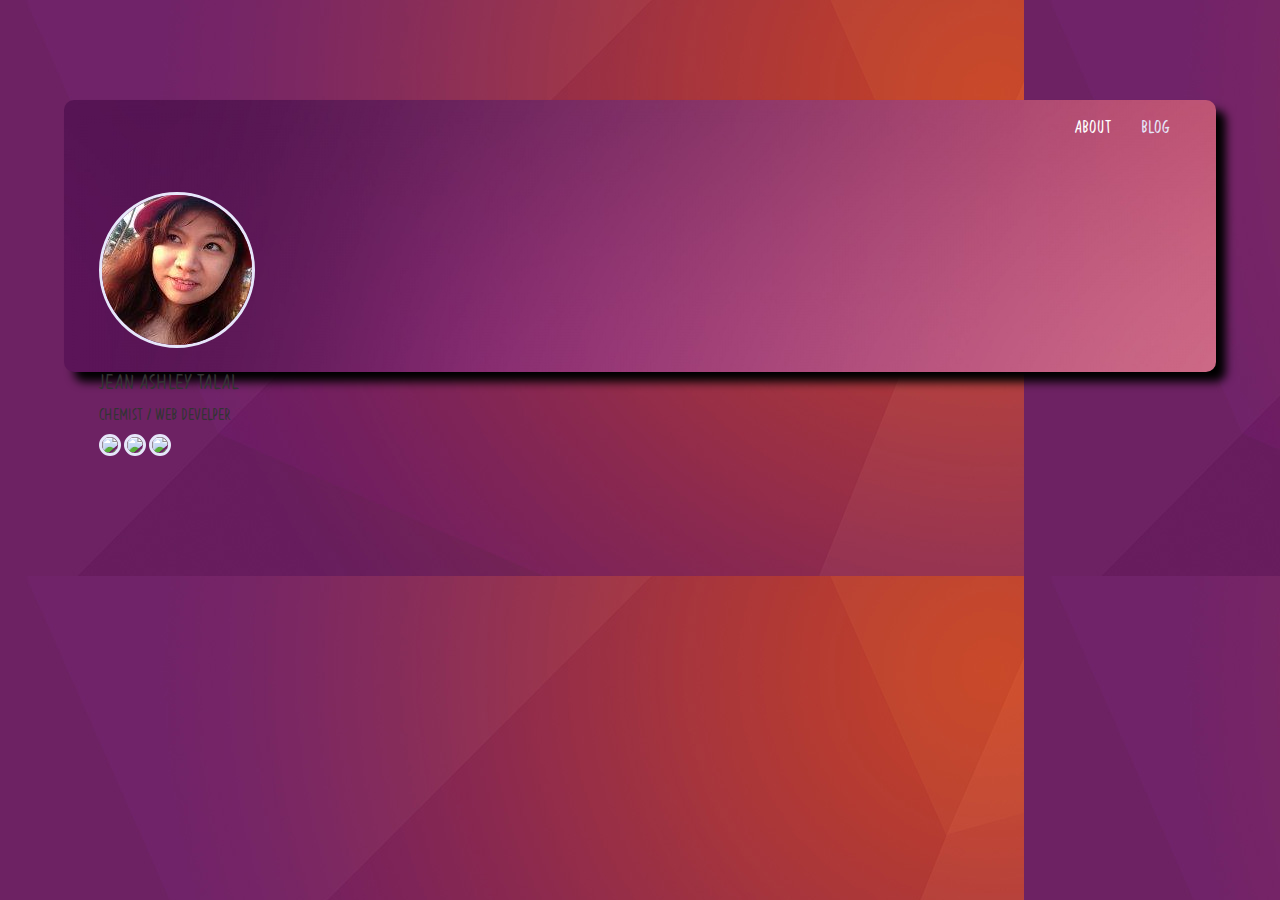
==== portfolio_home.html @ 27cafbb3 "webdev portfolio" ====
<!DOCTYPE html>
<html lang="en">
<head>

	<meta charset="utf-8">
	<meta name="viewport" content="width=device-width, initial-scale=1.0, maximum-scale=1.0">
	<meta http-equiv="X-UA-Compatible" content="IE=Edge">

	<title>Jean Talal > Portfolio</title>

	<!-- Bootstrap -->
	<link rel="stylesheet" type="text/css" href="bootstrap-3.3.7-dist/css/bootstrap.min.css">

	<!-- Import custom css -->
	<link rel="stylesheet" type="text/css" href="css/portfolio_home.css">

	<!-- favicon -->
	<link rel="shortcut icon" href="favicon.ico" type="image/x-icon">
	<link rel="icon" href="favicon.ico" type="image/x-icon">

</head>
<body>
	<div class="container">
		<header>
			<nav class="navbar navbar-transparent">
			  	<div class="container-fluid">
			    <!-- Brand and toggle get grouped for better mobile display -->
				    <div class="navbar-header">
				      <button type="button" class="navbar-toggle collapsed" data-toggle="collapse" data-target="#bs-example-navbar-collapse-1" aria-expanded="false">
				        <span class="sr-only">Toggle navigation</span>
				        <span class="icon-bar"></span>
				        <span class="icon-bar"></span>
				        <span class="icon-bar"></span>
				      </button>
				      <a class="navbar-brand" href="#"></a>
				    </div>

			    <!-- Collect the nav links, forms, and other content for toggling -->
				    <div class="collapse navbar-collapse" id="bs-example-navbar-collapse-1">
				      <ul class="nav navbar-nav navbar-right">
				        <li><a href="index3.html" target="_blank" style="color: white;">About</a></li>
				        <li><a href="index4.html" target="_blank" style="color: lavender;">Blog</a></li>
				      </ul>
				    </div><!-- /.navbar-collapse -->
			  </div><!-- /.container-fluid -->
			</nav>
		</header>
		<div class="main">
			<div class="container1">
				<img src="img/moitalal.jfif">
				<h3>Jean Ashley Talal</h3>
				<h4>Chemist / Web Develper</h4>
				<div class="social">
					<a href="https://www.instagram.com/">
						<img src="img/IG.png">
					</a>
					<a href="https://www.facebook.com/">
						<img src="img/fb.png">
					</a>
					<a href="https://www.twitter.com/">
						<img src="img/twitter.png">
					</a>
				</div>
			</div>
			<div class="container2">
				
			</div>
		</div>
		<footer></footer>
	</div>


</body>
</html>
---- css/portfolio_home.css ----
* {
	margin: 0;
	padding: 0;
	box-sizing: border-box;
	font-family: 'disguise';
}

body {
	background-image: url('../img/final.jpg')

}

@font-face {
	font-family: 'disguise';
	src: url('../fonts/Blessing in Disguise Regular.otf');
}

.container {
	width: 90%;
	height: auto;
	border-top: 30px;
	margin-top: 100px;
	margin-bottom: 100px;
	background-color: lavender;
	border-radius: 10px;
	background-image: url('../img/pink.jpg');
	box-shadow: 10px 10px 10px #000;

}

.navbar-right {
	font-size: 20px;
	color: white;
}

.container1 {
	width: 200px;
	height: 200px;
	padding: 20px;

}

img {
	border-radius: 50%;
	border: 3px solid lavender;
	text-align: center;
}
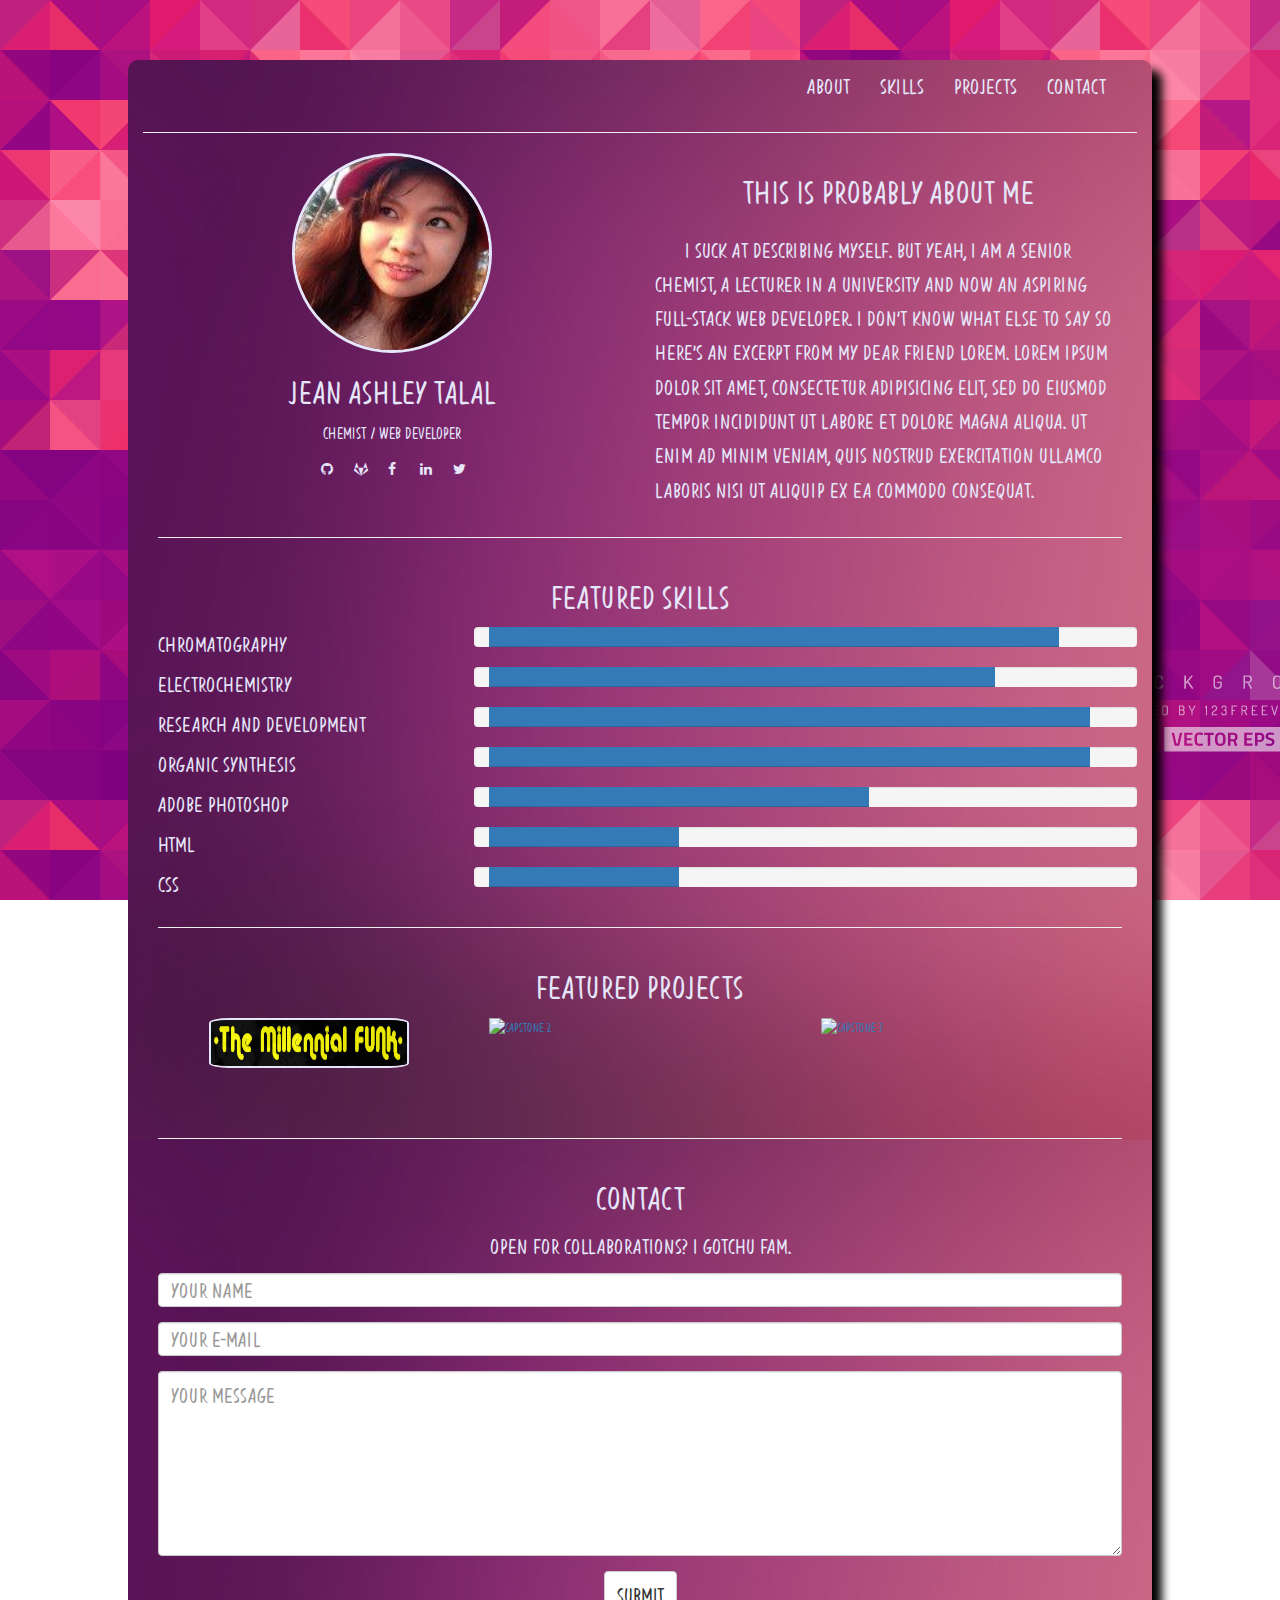
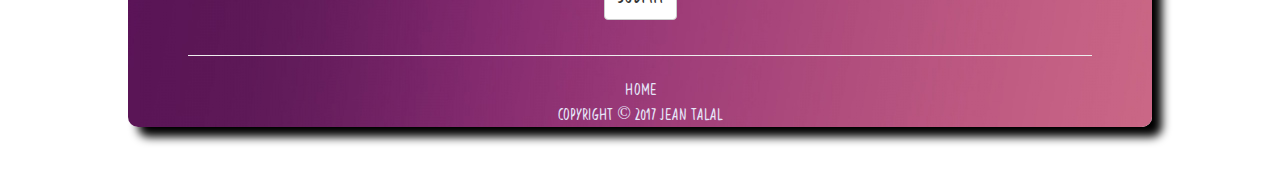
==== commit bc0f774e: "Webdev portfolio" ====
--- a/portfolio_home.html
+++ b/portfolio_home.html
@@ -17,6 +17,10 @@
 	<!-- favicon -->
 	<link rel="shortcut icon" href="favicon.ico" type="image/x-icon">
 	<link rel="icon" href="favicon.ico" type="image/x-icon">
+
+	<!-- font awesome cdn -->
+	<link href="https://maxcdn.bootstrapcdn.com/font-awesome/4.7.0/css/font-awesome.min.css" rel="stylesheet" integrity="sha384-wvfXpqpZZVQGK6TAh5PVlGOfQNHSoD2xbE+QkPxCAFlNEevoEH3Sl0sibVcOQVnN" crossorigin="anonymous">
+
 
 </head>
 <body>
@@ -26,48 +30,200 @@
 			  	<div class="container-fluid">
 			    <!-- Brand and toggle get grouped for better mobile display -->
 				    <div class="navbar-header">
-				      <button type="button" class="navbar-toggle collapsed" data-toggle="collapse" data-target="#bs-example-navbar-collapse-1" aria-expanded="false">
+				      <button type="button" class="navbar-toggle collapsed" data-toggle="collapse" data-target="#bs-example-navbar-collapse-1" aria-expanded="false" style="border: 2px solid lavender;">
 				        <span class="sr-only">Toggle navigation</span>
 				        <span class="icon-bar"></span>
 				        <span class="icon-bar"></span>
 				        <span class="icon-bar"></span>
 				      </button>
-				      <a class="navbar-brand" href="#"></a>
+				      <a class="navbar-brand" href="#" style="color: lavender;"></a>
 				    </div>
 
 			    <!-- Collect the nav links, forms, and other content for toggling -->
 				    <div class="collapse navbar-collapse" id="bs-example-navbar-collapse-1">
 				      <ul class="nav navbar-nav navbar-right">
-				        <li><a href="index3.html" target="_blank" style="color: white;">About</a></li>
-				        <li><a href="index4.html" target="_blank" style="color: lavender;">Blog</a></li>
+				        <li><a href="#about" style="color: lavender;">About</a></li>
+				        <li><a href="#skills" style="color: lavender;">Skills</a></li>
+				        <li><a href="#projects" style="color: lavender;">Projects</a></li>
+				        <li><a href="#contact" style="color: lavender;">Contact</a></li>
 				      </ul>
 				    </div><!-- /.navbar-collapse -->
 			  </div><!-- /.container-fluid -->
 			</nav>
 		</header>
-		<div class="main">
-			<div class="container1">
-				<img src="img/moitalal.jfif">
-				<h3>Jean Ashley Talal</h3>
-				<h4>Chemist / Web Develper</h4>
-				<div class="social">
-					<a href="https://www.instagram.com/">
-						<img src="img/IG.png">
-					</a>
-					<a href="https://www.facebook.com/">
-						<img src="img/fb.png">
-					</a>
-					<a href="https://www.twitter.com/">
-						<img src="img/twitter.png">
-					</a>
-				</div>
-			</div>
-			<div class="container2">
+		<hr>
+
+		<!-- Main -->
+		<div class="about container-fluid" id="about">
+			<div class="row about">
+				<div class="col-xs-12 col-sm-12 col-md-6 col-lg-6 about">
+					<img class="img-responsive center-block" src="img/moitalal.jfif">
+					<h1 style="color: lavender;">Jean Ashley Talal</h1>
+					<h4 style="color: lavender;">Chemist / Web Developer</h4>
+					<div class="contact">
+						<a href="https://www.github.com" target="_blank"><i class="fa fa-github" aria-hidden="true" style="color: lavender;"></i></a>
+						<a href="https://www.gitlab.com" target="_blank"><i class="fa fa-gitlab" aria-hidden="true" style="color: lavender;"></i></a>
+						<a href="https://www.facebook.com" target="_blank"><i class="fa fa-facebook" aria-hidden="true" style="color: lavender;"></i></a>
+						<a href="https://www.linkedin.com" target="_blank"><i class="fa fa-linkedin" aria-hidden="true" style="color: lavender;"></i></a>
+						<a href="https://www.twitter.com" target="_blank"><i class="fa fa-twitter" aria-hidden="true" style="color: lavender;"></i></a>
+					</div>
+				</div>
+				<div class="col-xs-12 col-sm-12 col-md-6 col-lg-6 about">
+					<h1 style="color: lavender; margin-bottom: 20px;">This is probably about me</h1>
+					<p style="color: lavender;">I suck at describing myself. But yeah, I am a Senior Chemist, a lecturer in a University and now an aspiring Full-Stack Web Developer. I don't know what else to say so here's an excerpt from my dear friend Lorem. Lorem ipsum dolor sit amet, consectetur adipisicing elit, sed do eiusmod tempor incididunt ut labore et dolore magna aliqua. Ut enim ad minim veniam, quis nostrud exercitation ullamco laboris nisi ut aliquip ex ea commodo consequat.</p>
+				</div>
+			</div>
+			<!-- Experience -->
+			<div class="row experience">
 				
 			</div>
-		</div>
-		<footer></footer>
+			<!-- Education -->
+			<div class="row education">
+				
+			</div>
+			<!-- Skills -->
+			<hr>
+			<div class="row skills" id="skills">
+				<div class="col-xs-12 col-sm-12 col-md-12 col-lg-12 skills">
+					<h1>Featured Skills</h1>
+					<div class="row">
+						<div class="col-xs-4">
+							Chromatography
+						</div> <!-- /.col -->
+						<div class="progress col-xs-8">
+							<div class="progress-bar" role="progressbar" aria-valuenow="90" aria-valuemin="0" aria-valuemax="100" style="width:90%">
+								<span class="sr-only">90%</span>
+							</div>
+						</div> <!-- /.col -->
+					</div> <!-- /.row -->
+					
+					<div class="row">
+						<div class="col-xs-4">
+							Electrochemistry
+						</div> <!-- /.col -->
+						<div class="progress col-xs-8">
+							<div class="progress-bar" role="progressbar" aria-valuenow="80" aria-valuemin="0" aria-valuemax="100" style="width:80%">
+								<span class="sr-only">80%</span>
+							</div>
+						</div> <!-- /.col -->
+					</div> <!-- /.row -->
+					
+					<div class="row">
+						<div class="col-xs-4">
+							Research and Development
+						</div> <!-- /.col -->
+						<div class="progress col-xs-8">
+							<div class="progress-bar" role="progressbar" aria-valuenow="90" aria-valuemin="0" aria-valuemax="100" style="width:95%">
+								<span class="sr-only">95%</span>
+							</div>
+						</div> <!-- /.col -->
+					</div> <!-- /.row -->
+					
+					<div class="row">
+						<div class="col-xs-4">
+							Organic Synthesis
+						</div> <!-- /.col -->
+						<div class="progress col-xs-8">
+							<div class="progress-bar" role="progressbar" aria-valuenow="90" aria-valuemin="0" aria-valuemax="100" style="width:95%">
+								<span class="sr-only">95%</span>
+							</div>
+						</div> <!-- /.col -->
+					</div> <!-- /.row -->
+					
+					<div class="row">
+						<div class="col-xs-4">
+							Adobe Photoshop
+						</div> <!-- /.col -->
+						<div class="progress col-xs-8">
+							<div class="progress-bar" role="progressbar" aria-valuenow="90" aria-valuemin="0" aria-valuemax="100" style="width:60%">
+								<span class="sr-only">60%</span>
+							</div>
+						</div> <!-- /.col -->
+					</div> <!-- /.row -->
+					
+					<div class="row">
+						<div class="col-xs-4">
+							HTML
+						</div> <!-- /.col -->
+						<div class="progress col-xs-8">
+							<div class="progress-bar" role="progressbar" aria-valuenow="70" aria-valuemin="0" aria-valuemax="100" style="width:30%">
+								<span class="sr-only">30%</span>
+							</div>
+						</div> <!-- /.col -->
+					</div> <!-- /.row -->
+
+					<div class="row">
+						<div class="col-xs-4">
+							CSS
+						</div> <!-- /.col -->
+						<div class="progress col-xs-8">
+							<div class="progress-bar" role="progressbar" aria-valuenow="30" aria-valuemin="0" aria-valuemax="100" style="width:30%">
+								<span class="sr-only">30%</span>
+							</div>
+						</div> <!-- /.col -->
+					</div> <!-- /.row -->	
+				</div> <!-- /.skills -->
+			</div><!-- /. row skills -->	
+
+			<!-- Projects -->
+			<hr>
+			<div class="row projects" id="projects">
+				<h1 style="color: lavender;">Featured Projects</h1>
+				<div class="col-xs-12 col-sm-12 col-md-4 col-lg-4 Capstone">
+					<a class="funk" href="https://ashtalal.github.io/sum-fun-stuff/happytots/csp2/index.html"><img class="img-responsive center-block" src="img/logo.png" style="width: 200px; height: 50px; border-radius: 10%; border: 2px solid lavender;" alt="The Millennial Funk"></a>
+				</div>
+				<div class="col-xs-12 col-sm-12 col-md-4 col-lg-4 Capstone">
+					<a href="#"><img class="csp2" src="" alt="Capstone 2"></a>
+				</div>
+				<div class="col-xs-12 col-sm-12 col-md-4 col-lg-4 Capstone">
+					<a href="#"><img class="csp3" src="" alt="Capstone 3"></a>
+				</div>
+			</div>
+
+			<!-- Contact -->
+			<hr>
+			<div class="container-fluid contact" id="contact">
+				<div class="email">
+				<h1>Contact</h1>
+				<p>Open for Collaborations? I gotchu fam.</p>
+				<form class="form-horizontal" action="/action_page.php">
+					<div class="form-group">
+						<input type="text" class="form-control" id="name" placeholder="Your name" name="pwd" style="font-size: 24px;">
+					</div>
+					<div class="form-group">
+						<input type="email" class="form-control" id="email" placeholder="Your e-mail" name="email" style="font-size: 24px;">
+					</div>
+					<div class="form-group">
+						<textarea class="form-control" rows="5" id="message" placeholder="Your message" style="font-size: 24px;"></textarea>
+					</div>
+					<div class="form-group">        
+						<button type="submit" class="btn btn-default" style="font-size: 24px;">Submit</button>
+					</div>
+				</form>
+			</div> <!-- /.contact -->
+
+			<!-- Footer -->
+			<div class="container-fluid">
+			<hr>
+				<a href="" id="#top" style="font-size: 18px; color: lavender;">Home</a><br>
+				<span class="copyright" style="font-size: 18px; color: lavender;">Copyright © 2017 Jean Talal</span><br>
+			</div>
+			</div>
+			
+	
+
+
+
+			
 	</div>
+
+
+	<!-- import jquery -->
+  <script src="https://code.jquery.com/jquery-3.2.1.min.js"></script>
+
+  <!-- import bootstrap.js -->
+  <script type="text/javascript" src="bootstrap-3.3.7-dist/js/bootstrap.min.js"></script>
+
 
 
 </body>
--- a/css/portfolio_home.css
+++ b/css/portfolio_home.css
@@ -6,7 +6,9 @@
 }
 
 body {
-	background-image: url('../img/final.jpg')
+	background-image: url('../img/geometric.jpg');
+	background-attachment: fixed;
+
 
 }
 
@@ -15,33 +17,78 @@
 	src: url('../fonts/Blessing in Disguise Regular.otf');
 }
 
+@font-face {
+	font-family: 'alba';
+  	src: url('../fonts/Alba.TTF');
+}
+
 .container {
-	width: 90%;
+	width: 80%;
 	height: auto;
 	border-top: 30px;
-	margin-top: 100px;
-	margin-bottom: 100px;
-	background-color: lavender;
+	margin-top: 60px;
+	margin-bottom: 60px;
 	border-radius: 10px;
 	background-image: url('../img/pink.jpg');
 	box-shadow: 10px 10px 10px #000;
 
 }
 
-.navbar-right {
-	font-size: 20px;
-	color: white;
+.navbar-right, .navbar-brand {
+	font-size: 24px;
+	color: lavender;
 }
 
-.container1 {
+
+.about > img {
 	width: 200px;
 	height: 200px;
-	padding: 20px;
+	border-radius: 50%;
+	border: 3px solid lavender;
+	position: relative;
+}
+
+h1, h4, .contact {
+	text-align: center;
+	position: relative;
+}
+
+
+.contact > a > i {
+	width: 30px;
+	height: 30px;
+	padding
+	: 10px;
+}
+
+.about > p {
+	font-size: 24px;
+	text-align: left;
+	text-indent: 30px;
 
 }
 
-img {
-	border-radius: 50%;
-	border: 3px solid lavender;
-	text-align: center;
+.skills {
+	font-size: 24px;
+	color: lavender;
 }
+
+.projects > .Capstone {
+	padding-bottom: 50px;
+}
+
+.email > p {
+	font-size: 24px;
+	color: lavender;
+}
+
+.email > h1 {
+	color: lavender;
+}
+	
+
+
+
+
+
+
